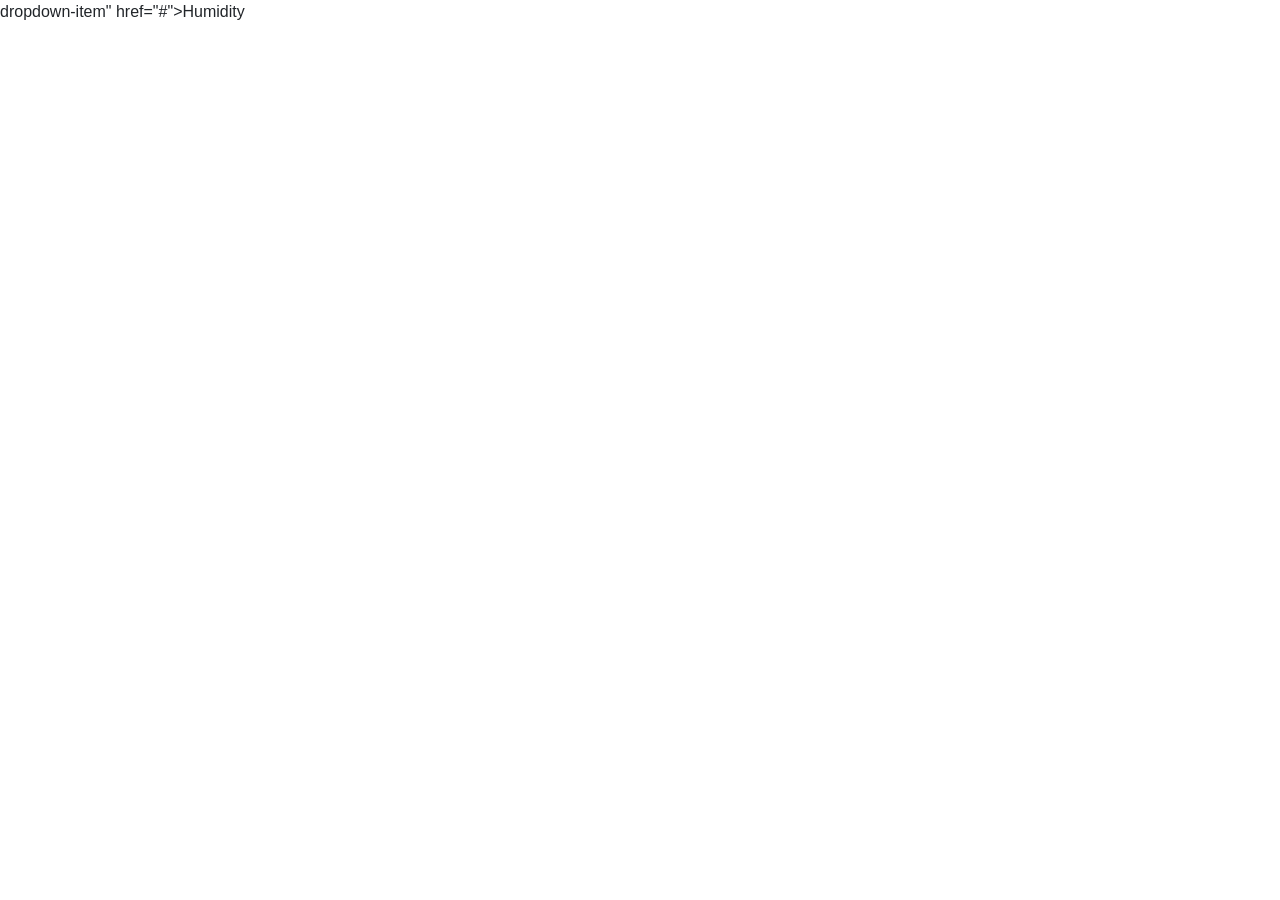
==== cloudiness.html @ 49432969 "add homework files" ====
<!doctype html>
<html lang="en">
<head>
  <meta charset="utf-8">
  <meta name="viewport" content="width=device-width, initial-scale=1, shrink-to-fit=no">
  <title>Home: Weather Dashboard</title>
  <link rel="stylesheet" href="https://stackpath.bootstrapcdn.com/bootstrap/4.3.1/css/bootstrap.min.css" integrity="sha384-ggOyR0iXCbMQv3Xipma34MD+dH/1fQ784/j6cY/iJTQUOhcWr7x9JvoRxT2MZw1T" crossorigin="anonymous">
  <link rel="stylesheet" href="style.css">
</head>dropdown-item" href="#">Humidity</a>
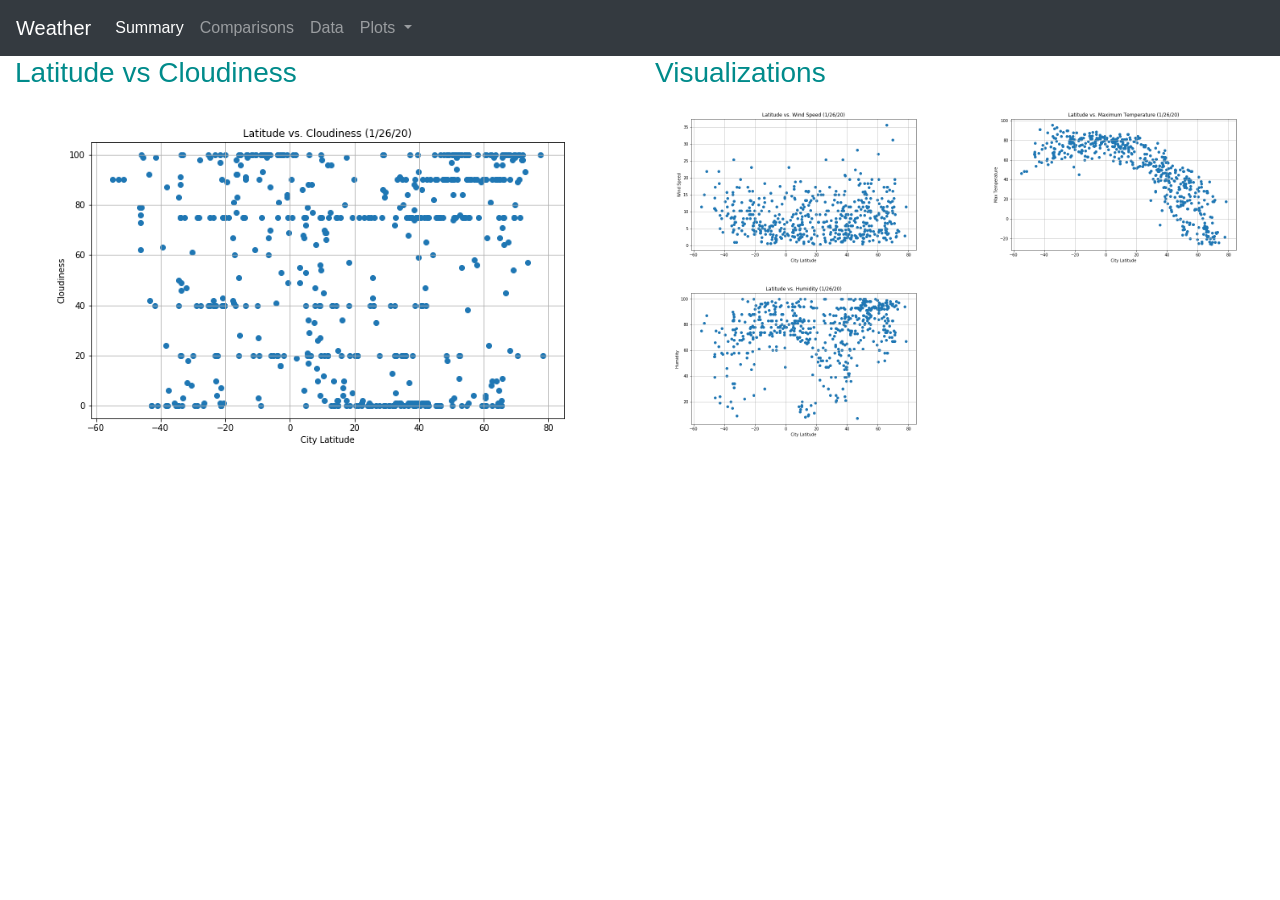
==== commit 04b5d93f: "update files" ====
--- a/cloudiness.html
+++ b/cloudiness.html
@@ -3,7 +3,83 @@
 <head>
   <meta charset="utf-8">
   <meta name="viewport" content="width=device-width, initial-scale=1, shrink-to-fit=no">
-  <title>Home: Weather Dashboard</title>
+  <title>Cloudiness</title>
   <link rel="stylesheet" href="https://stackpath.bootstrapcdn.com/bootstrap/4.3.1/css/bootstrap.min.css" integrity="sha384-ggOyR0iXCbMQv3Xipma34MD+dH/1fQ784/j6cY/iJTQUOhcWr7x9JvoRxT2MZw1T" crossorigin="anonymous">
-  <link rel="stylesheet" href="style.css">
-</head>dropdown-item" href="#">Humidity</a>
+  <link rel="stylesheet" href="styles.css">
+  <script src="https://code.jquery.com/jquery-3.4.1.slim.min.js" integrity="sha384-J6qa4849blE2+poT4WnyKhv5vZF5SrPo0iEjwBvKU7imGFAV0wwj1yYfoRSJoZ+n" crossorigin="anonymous"></script>
+  <script src="https://cdn.jsdelivr.net/npm/popper.js@1.16.0/dist/umd/popper.min.js" integrity="sha384-Q6E9RHvbIyZFJoft+2mJbHaEWldlvI9IOYy5n3zV9zzTtmI3UksdQRVvoxMfooAo" crossorigin="anonymous"></script>
+  <script src="https://stackpath.bootstrapcdn.com/bootstrap/4.4.1/js/bootstrap.min.js" integrity="sha384-wfSDF2E50Y2D1uUdj0O3uMBJnjuUD4Ih7YwaYd1iqfktj0Uod8GCExl3Og8ifwB6" crossorigin="anonymous"></script>
+</head>
+
+<body>
+  <nav class="navbar navbar-expand-lg navbar-dark bg-dark">
+    <a class="navbar-brand" href="#">Weather</a>
+    <button class="navbar-toggler" type="button" data-toggle="collapse" data-target="#navbarSupportedContent" aria-controls="navbarSupportedContent" aria-expanded="false" aria-label="Toggle navigation">
+      <span class="navbar-toggler-icon"></span>
+    </button>
+
+    <div class="collapse navbar-collapse" id="navbarSupportedContent">
+      <ul class="navbar-nav mr-auto">
+        <li class="nav-item active">
+          <a class="nav-link" href="">Summary <span class="sr-only">(current)</span></a>
+        </li>
+        <li class="nav-item">
+          <a class="nav-link" href="comparisons.html">Comparisons</a>
+        </li>
+        <li class="nav-item">
+          <a class="nav-link" href="data.html">Data</a>
+        </li>
+        <li class="nav-item dropdown">
+          <a class="nav-link dropdown-toggle" href="#" id="navbarDropdown" role="button" data-toggle="dropdown" aria-haspopup="true" aria-expanded="false">
+            Plots
+          </a>
+          <div class="dropdown-menu" aria-labelledby="navbarDropdown">
+            <a class="dropdown-item" href="maxtemp.html">Max Temperature</a>
+            <a class="dropdown-item" href="humidity.html">Humidity</a>
+            <a class="dropdown-item" href="windspeed.html">Wind Speed</a>
+
+          </div>
+        </li>
+      </ul>
+    </div>
+  </nav>
+
+<div class="container-fluid">
+<div class="row">
+  <div class="col">
+    <div>
+      <h3 class="text-cyan">Latitude vs Cloudiness</h3>
+      <img src="pics/latvsclouds.png" class="img-fluid" alt="Responsive image">
+      <p>
+
+
+      </p>
+    </div>
+  </div>
+  <div class="col">
+    <h3 class="text-cyan">Visualizations</h3>
+    <div class="row">
+      <div class="col">
+        <a href="windspeed.html">
+        <img src="pics/latvswind.png" class="img-fluid" alt="Responsive image">
+        </a>
+      </div>
+      <div class="col">
+        <a href="maxtemp.html">
+        <img src="pics/latvstemp.png" href="maxtemp.html" class="img-fluid" alt="Responsive image">
+        </a>
+      </div>
+    </div>
+    <div class="row">
+      <div class="col-sm-6">
+        <a href="humidity">
+        <img src="pics/latvshumidity.png" href="humidity.html" class="img-fluid" alt="Responsive image">
+        </a>
+      </div>
+    </div>
+  </div>
+</div>
+</div>
+
+</body>
+</html>
--- a/styles.css
+++ b/styles.css
@@ -0,0 +1,11 @@
+.text-cyan {
+  color: #008B8B;
+}
+
+.text-blue {
+  color: #00008B;
+}
+
+#back-cyan{
+  background: #008B8B;
+}
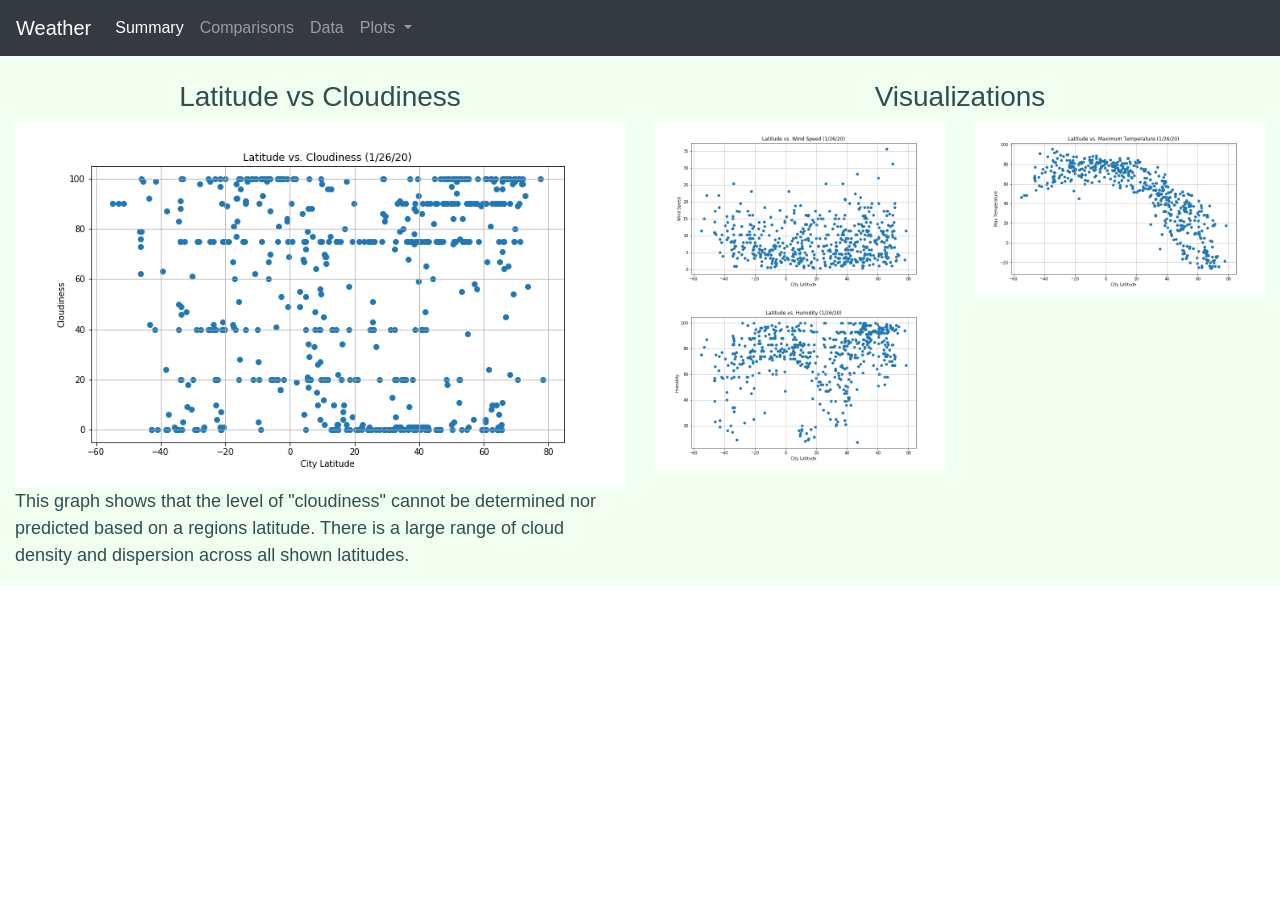
==== commit 5eaac5f6: "updated files" ====
--- a/cloudiness.html
+++ b/cloudiness.html
@@ -45,19 +45,21 @@
   </nav>
 
 <div class="container-fluid">
-<div class="row">
-  <div class="col">
+<div class="row ">
+  <div class="col back-gray">
     <div>
-      <h3 class="text-cyan">Latitude vs Cloudiness</h3>
+    <br>
+      <h3 class="text-teal text-center">Latitude vs Cloudiness</h3>
       <img src="pics/latvsclouds.png" class="img-fluid" alt="Responsive image">
-      <p>
-
-
+      <p class="font-size text-teal"> This graph shows that the level of "cloudiness" cannot be determined nor
+        predicted based on a regions latitude. There is a large range of cloud density and
+        dispersion across all shown latitudes.
       </p>
     </div>
   </div>
-  <div class="col">
-    <h3 class="text-cyan">Visualizations</h3>
+  <div class="col back-gray">
+    <br>
+    <h3 class="text-teal text-center">Visualizations</h3>
     <div class="row">
       <div class="col">
         <a href="windspeed.html">
--- a/styles.css
+++ b/styles.css
@@ -2,10 +2,19 @@
   color: #008B8B;
 }
 
-.text-blue {
-  color: #00008B;
+.text-teal {
+  color: #2F4F4F;
 }
 
-#back-cyan{
-  background: #008B8B;
+.back-gray{
+  background: #F0FFF0;
 }
+
+.text-center{
+  text-align: center;
+}
+
+.font-size{
+  font-size: 18px;
+  font-weight: 500;
+}
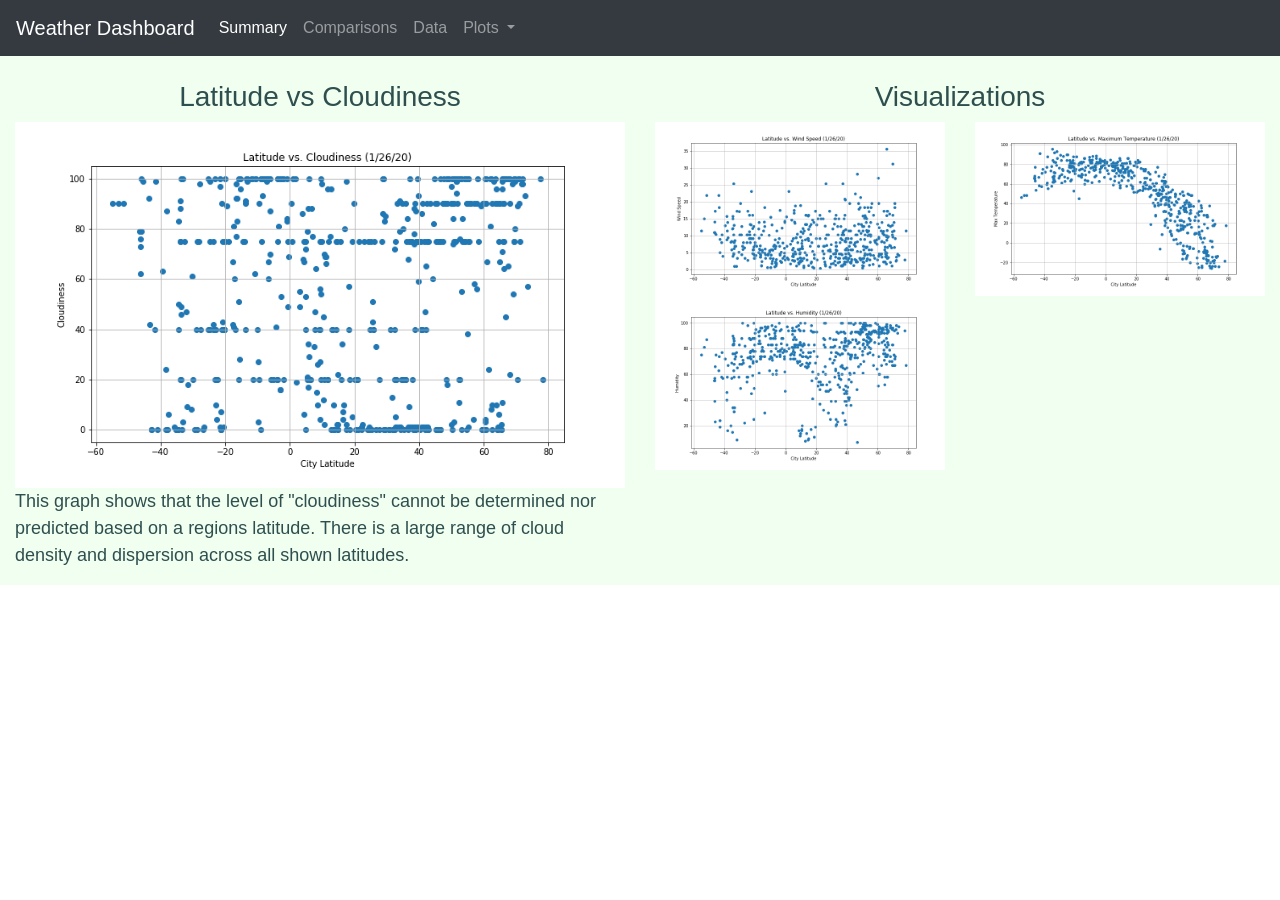
==== commit 20ba5ae3: "updated files" ====
--- a/cloudiness.html
+++ b/cloudiness.html
@@ -13,7 +13,7 @@
 
 <body>
   <nav class="navbar navbar-expand-lg navbar-dark bg-dark">
-    <a class="navbar-brand" href="#">Weather</a>
+    <a class="navbar-brand" href="index.html">Weather Dashboard</a>
     <button class="navbar-toggler" type="button" data-toggle="collapse" data-target="#navbarSupportedContent" aria-controls="navbarSupportedContent" aria-expanded="false" aria-label="Toggle navigation">
       <span class="navbar-toggler-icon"></span>
     </button>
@@ -21,7 +21,7 @@
     <div class="collapse navbar-collapse" id="navbarSupportedContent">
       <ul class="navbar-nav mr-auto">
         <li class="nav-item active">
-          <a class="nav-link" href="">Summary <span class="sr-only">(current)</span></a>
+          <a class="nav-link" href="index.html">Summary</a>
         </li>
         <li class="nav-item">
           <a class="nav-link" href="comparisons.html">Comparisons</a>
